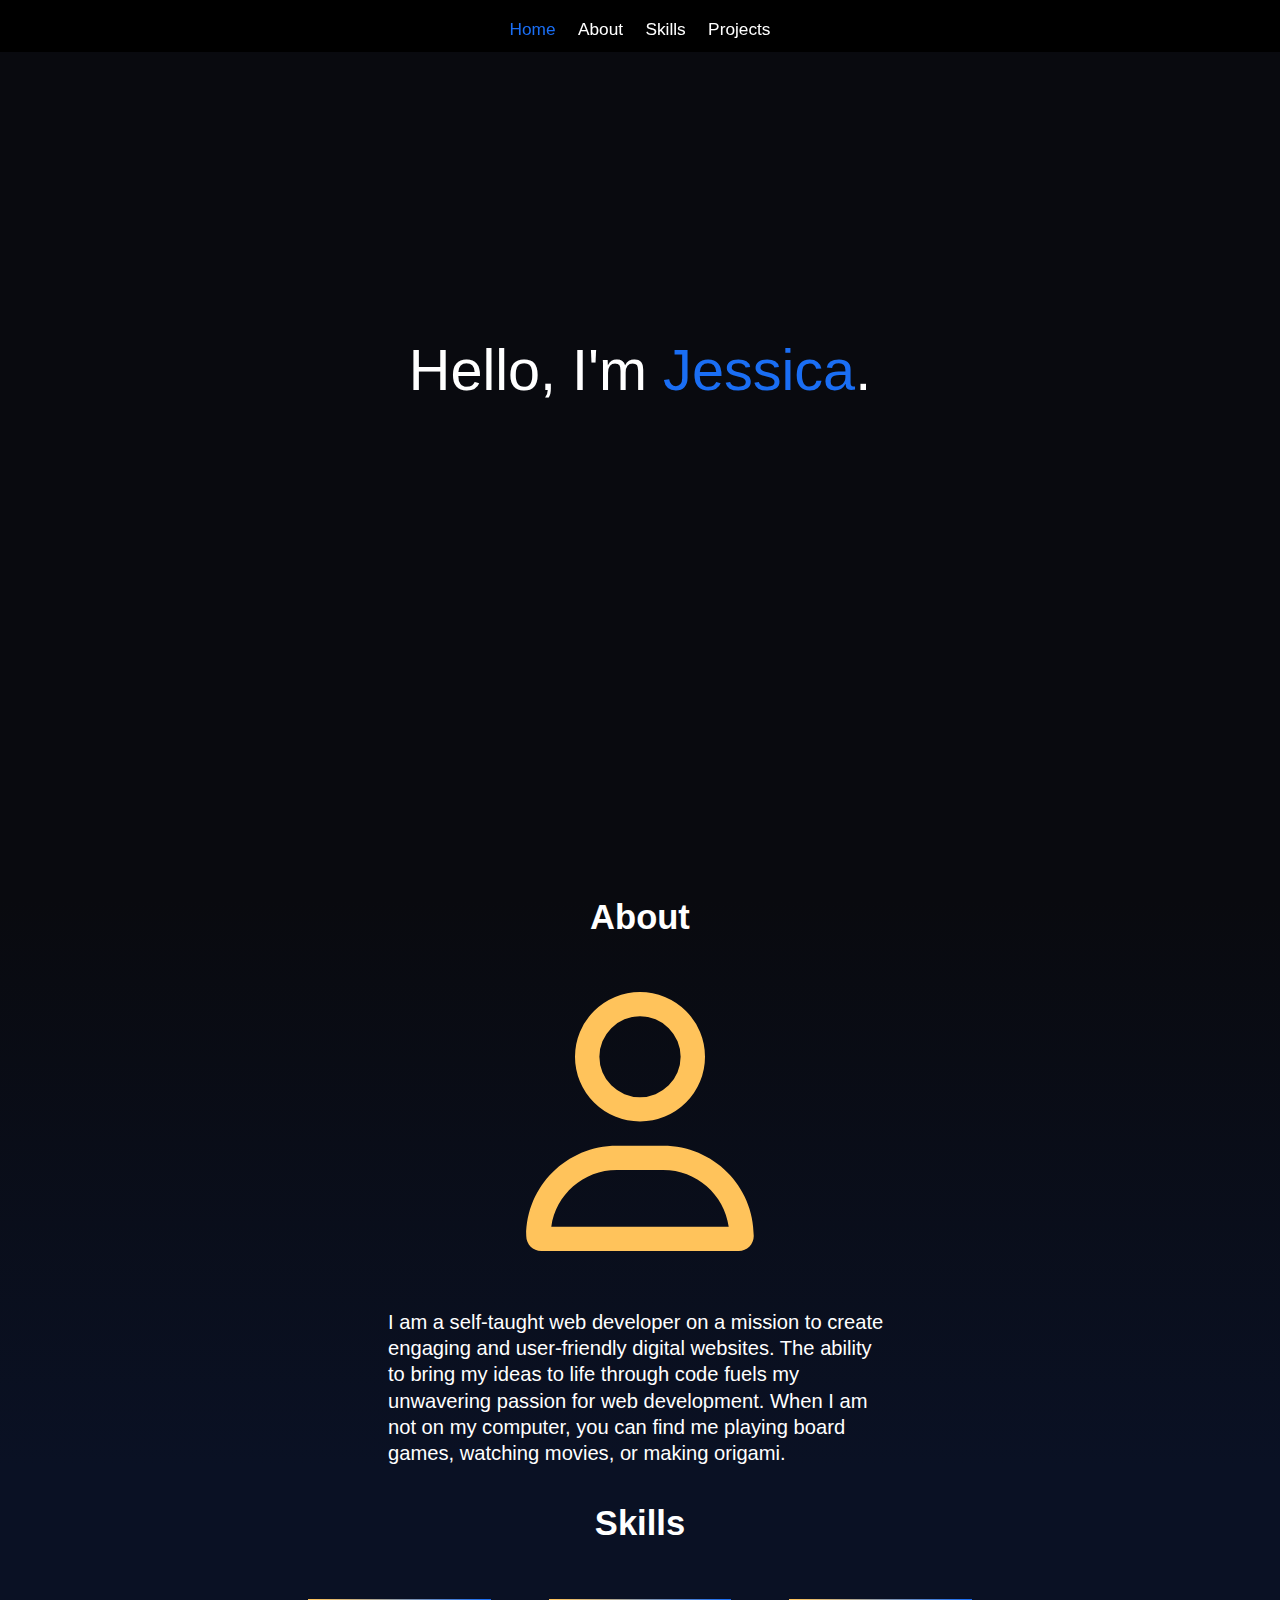
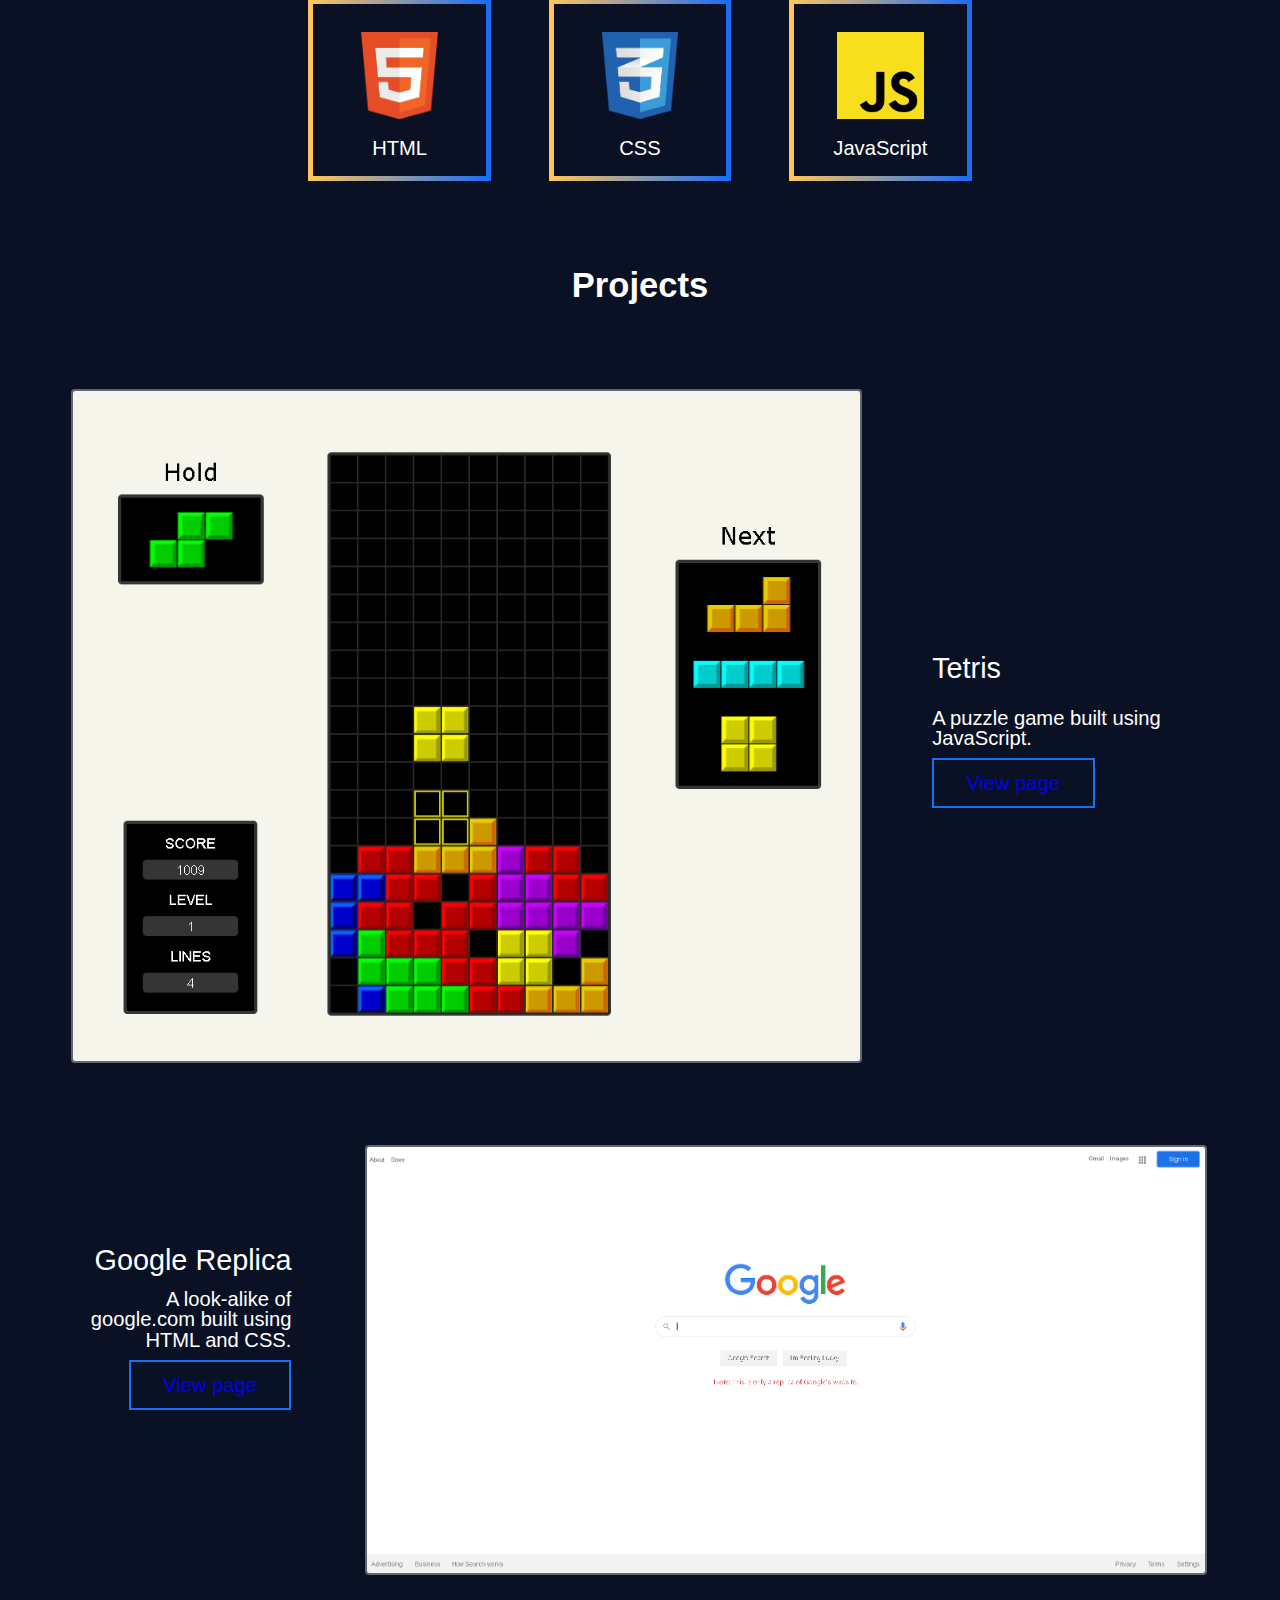
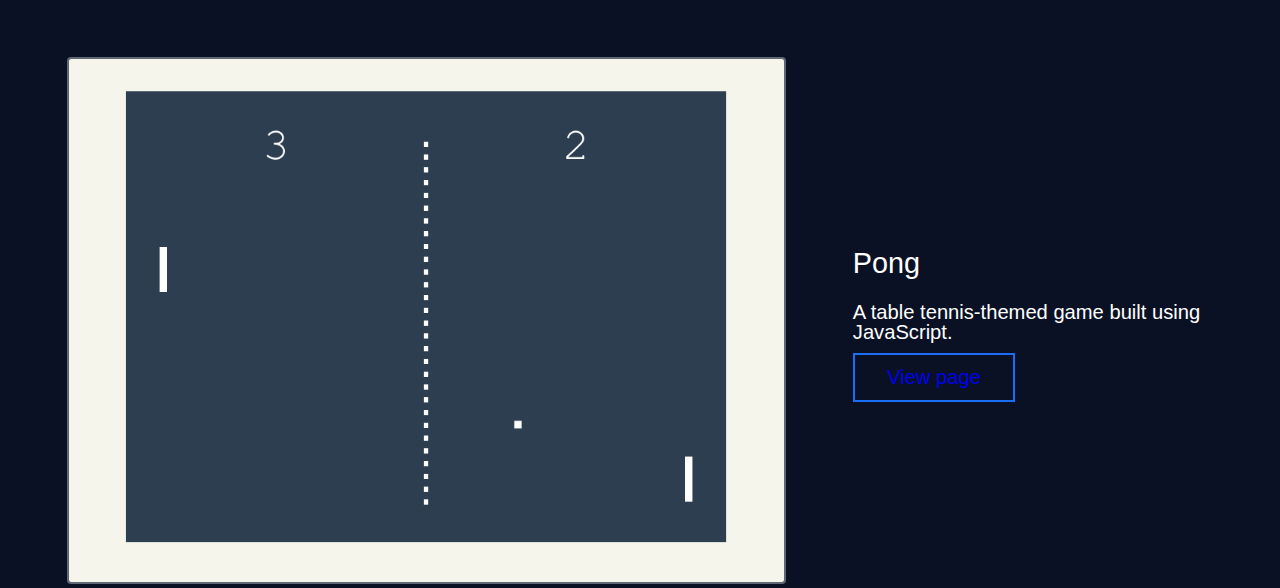
==== index.html @ 534baa2d "Revert "Dynamic Home Section"" ====
<!DOCTYPE html>
<html lang="en">
<head>
   <meta charset="utf-8">
   <meta http-equiv="X-UA-Compatible" content="IE=edge">
   <meta name="viewport" content="width=device-width, initial-scale=1">
   <title>Jessica Montoya</title>
   <link rel="stylesheet" type="text/css" href="reset.css"/>
   <link rel="stylesheet" type="text/css" href="portfolio.css"/>
   <script src="portfolio.js"></script>
</head>
<body>
   <nav>
      <ul id="navMenu">
         <li><a class="navItem" href="#home">Home</a></li>
         <li><a class="navItem" href="#about">About</a></li>
         <li><a class="navItem" href="#skills">Skills</a></li>
         <li><a class="navItem" href="#projects">Projects</a></li>
         <!--<li><a class="navItem" href="#contact">Contact</a></li>-->
      </ul>
   </nav>
   <section id="home">
      <div id="introduction">
         <p>Hello, I'm <span>Jessica</span>.</p>
         <div id="viewWork">
            <a href="#about">View my work</a>
            <!--<span></span>-->
         </div>
      </div>
      <!--<div id="stars">
         <ul>
            <li></li>
            <li></li>
            <li></li>
            <li></li>
            <li></li>
            <li></li>
            <li></li>
            <li></li>
            <li></li>
            <li></li>
            <li></li>
            <li></li>
            <li></li>
            <li></li>
            <li></li>
            <li></li>
            <li></li>
            <li></li>
            <li></li>
            <li></li>
            <li></li>
            <li></li>
            <li></li>
            <li></li>
            <li></li>
            <li></li>
            <li></li>
            <li></li>
            <li></li>
            <li></li>
            <li></li>
            <li></li>
            <li></li>
            <li></li>
            <li></li>
            <li></li>
            <li></li>
            <li></li>
            <li></li>
            <li></li>
            <li></li>
            <li></li>
            <li></li>
            <li></li>
            <li></li>
            <li></li>
            <li></li>
            <li></li>
            <li></li>
            <li></li>
         </ul>
      </div>-->
   </section>
   <section id="about">
      <p class="heading">About</p>
      <img src="Images/user-regular.svg">
      <p>I am a self-taught web developer on a mission to create engaging and user-friendly digital websites. The ability to bring my ideas to life through code fuels my unwavering passion for web development. When I am not on my computer, you can find me playing board games, watching movies, or making origami.</p>
   </section>
   <section id="skills">
      <p class="heading">Skills</p>
      <div id="skillBoxes">
         <div>
            <img src="Images/html.png" alt="html">
            <p>HTML</p>
         </div>
         <div>
            <img src="Images/css.png" alt="css">
            <p>CSS</p>
         </div>
         <div>
            <img src="Images/JS_Icon.jpg" alt="javascript">
            <p>JavaScript</p>
         </div>
      </div>
   </section>
   <section id="projects">
      <p class="heading">Projects</p>
      <div id="tetris">
         <a href="https://jm72458.github.io/Tetris/index.html"><img src="Images/Tetris.PNG" alt="Image of Tetris"></a>
         <div class="description">
            <p>Tetris</p>
            <p>A puzzle game built using JavaScript.</p>
            <a href="https://jm72458.github.io/Tetris/index.html">View page</a>
         </div>     
      </div>
      <div id="google">
         <div class="description">
            <p>Google Replica</p>
            <p>A look-alike of google.com built using HTML and CSS.</p>
            <a href="https://jm72458.github.io/Google/index.html">View page</a>
         </div>     
         <a href="https://jm72458.github.io/Google/index.html"><img src="Images/Google.PNG" alt="Image of the Google Replication Project"></a>
      </div>
      <div id="pong">
         <a href="https://jm72458.github.io/Pong/index.html"><img src="Images/Pong.PNG" alt="Image of Pong"></a>
         <div class="description">
            <p>Pong</p>
            <p>A table tennis-themed game built using JavaScript.</p>
            <a href="https://jm72458.github.io/Pong/index.html">View page</a>
         </div>     
      </div>
   </section>
   <!--<section id="contact">
      <form>
         <p class="heading">Contact</p>
         <p>Name</p>
         <input type="text" id="name" name="name" placeholder="Name">
         <p>Email</p>
         <input type="text" id="email" name="email" placeholder="example@gmail.com">
         <p>Message</p>
         <textarea id="message" name="message" placeholder="Type your message here..." rows="10" required></textarea>
         <input id="submit" type="submit" value="Submit">
      </form>
   </section>-->
</body>
</html>
---- portfolio.css ----
html {
    overflow-x: hidden;
    max-width: 100%;
}

body {
    max-width: 100%;
    position: absolute;
    top: 0;
    margin: 0;
    padding: 0;
    height: 100%;
    width: 100%;
    --main-background: #0a1124;
    --mainThemeColor: #1A6EF4;
    --secondaryThemeColor: #ffc45b;
    --navHeight: 1.8em;
    --homeHeight: 100vh;
    font-size: calc(1em + 1vw);
    background-color: var(--main-background);
}

p {
    color: #FFFFFF;
    font-family: sans-serif;
    font-size: 0.7em;
}

nav {
    position: fixed;
    display: flex;
    align-items: center;
    margin: 0;
    background-color: #000000;
    width: 100%;
    top: 0;
    height: var(--navHeight);
    z-index: 1;
}

#navMenu {
    list-style-type: none;
    position: fixed;
    height: var(--navHeight);
    top: 0;
    left: 0;
    right: 0;
    margin: 0;
    padding: 0;
    display: flex;
    flex-direction: row;
    justify-content: center;
    align-items: center;
}

.navItem {
    font-family: sans-serif;
    color: #FFFFFF;
    text-decoration: none;
    margin: 0;
    padding: 0.15rem 0.7rem;
    border-radius: 20px;
    left: 0;
    right: 0;
    font-size: 0.6em;
    text-align: center;
}

.navItem:is(:active, :hover, :focus) {
    background-color: var(--mainThemeColor);
    color: #FFFFFF;
}

.activeSection {
    color: var(--mainThemeColor);
}

#home {
    position: absolute;
    height: var(--homeHeight);
    width: 100%;
    background-color: #090a0f;
}

#introduction {
    width: 100%;
    text-align: center;
    margin-top: 38vh;
    margin-bottom: 13em;
}

#introduction p {
    font-family: sans-serif;
    color: #FFFFFF;
    font-size: 2em;
    margin: 3.5rem;
    animation: fadeIn 2s;
    -webkit-animation: fadeIn 2s;
    -moz-animation: fadeIn 2s;
    -o-animation: fadeIn 2s;
    -ms-animation: fadeIn 2s;
}

#introduction p span {
    color: var(--mainThemeColor);
}

#viewWork a:link, #viewWork a:visited {
    font-family: sans-serif;
    background-color: none;
    text-decoration: none;
    color: var(--mainThemeColor);
    border: 2px solid var(--mainThemeColor);
    padding: 0.8rem 1.8rem;
    font-size: 1em;
    opacity: 0;
    animation: fadeIn 1s forwards;
    animation-delay: 0.7s;
    -webkit-animation: fadeIn 1s forwards;
    -webkit-animation-delay: 0.7s;
    -moz-animation: fadeIn 1s forwards;
    -moz-animation-delay: 0.7s;
    -o-animation: fadeIn 1s forwards;
    -o-animation-delay: 0.7s;
    -ms-animation: fadeIn 1s forwards;
}

#viewWork a:hover {
    text-decoration: underline;
}

@keyframes fadeIn {
    0% { opacity: 0; }
    100% { opacity: 1; }
}
  
@-moz-keyframes fadeIn {
    0% { opacity: 0; }
    100% { opacity: 1; }
}
  
@-webkit-keyframes fadeIn {
    0% { opacity: 0; }
    100% { opacity: 1; }
}
 
@-o-keyframes fadeIn {
    0% { opacity: 0; }
    100% { opacity: 1; }
}
  
@-ms-keyframes fadeIn {
    0% { opacity: 0; }
    100% { opacity: 1; }
}

/*
#stars {
    width: 100%;
    height: 100%;
    position: absolute;
    z-index: -1;
    top: 0;
    background: transparent;
}

#stars ul li {
    width: 1px;
    height: 1px;
    position: absolute;
    display: block;
    list-style: none;
    width: 20px;
    height: 20px;
    background: rgba(255, 255, 255, 0.2);
    animation: animate 25s linear infinite;
    bottom: -150px;
}
*/

/*#viewWork span {
    background-color: var(--mainThemeColor);
    position: absolute;
    width: 100%;
    height: 100%;
    background-color: var(--c);
    transform: translateY(150%);
    border-radius: 50%;
    left: 0;
    transition: 0.1s;
    z-index: -1;
}*/

.heading {
    color: #FFFFFF;
    font-size: 1.2em;
    font-family: sans-serif;
    text-align: center;
    font-weight: bold;
}

#about {
    background: linear-gradient(to bottom, #090a0f 0%, #0a1124 100%);
    margin: 0em;
    margin-top: var(--homeHeight);
}

#about img {
    width: 9em;
    height: 9em;
    display: block;
    filter: invert(70%) sepia(80%) saturate(371%) hue-rotate(340deg) brightness(104%) contrast(101%);
    margin: 2em auto;
}

#about p:last-child {
    margin: 2em auto;
    line-height: 1.3em;
    width: 90%;
}

#skillBoxes {
    display: flex;
    text-align: center;
    justify-content: center;
}

#skillBoxes div {
    width: 2.5em;
    height: 2.5em;
    padding: 1em;
    border: 5px solid;
    border-image-slice: 1;
    border-image-source: linear-gradient(to right, var(--secondaryThemeColor), var(--mainThemeColor));
    margin: 3em auto;
    margin-top: 2em;
}

#skillBoxes div img {
    width: 2.5em;
    height: 2.5em;
    object-fit: contain;
    margin-bottom: 0.5em;
    margin-top: -0.5em;
}

#skillBoxes div p {
    height: 1em;
}

#projects div {
    display: flex;
    justify-content: center;
    text-align: center;
    margin: 2em 0.5em;
}

#projects div .description a {
    margin: 0 auto;
}

#projects div a img {
    width: 9em;
    object-fit: cover;
    border: 2px solid  rgba(226, 232, 240, 0.4);
    border-radius: 0.25rem;
    height: 100%;
}

.description {
    display: flex;
    flex-direction: column;
}

.description p, .description a {
    font-size: 0.7em;
    margin: 0.5em 0em;
    font-family: sans-serif;
}

.description p:first-child {
    font-size: 1em;
}

.description a:link, .description a:visited {
    border: 2px solid var(--mainThemeColor);
    padding: 0.8rem 1.8rem;
    width: 5em;
    text-align: center;
    text-decoration: none;
}

.description a:hover {
    text-decoration: underline;
}

/*#contact {
    text-align: center;
}

textarea {
 padding: 1em;
 border-radius: 5px;
 border: 1px solid #555;
 resize: none;
}

#submit {
    padding: 1rem 2rem;
    border-radius: 5px;
    border: none;
    background: var(--mainThemeColor);
    color: #fff;
    cursor: pointer;
}*/


@media screen and (min-width: 992px) {
    #projects div {
        margin: 3em 1em;
    }
    
    #projects div:nth-child(odd) .description {
        text-align: right;
        display: block;
    }
    
    #projects div:nth-child(odd) .description a {
        float: right;
    }
    
    #projects div a img {
        width: 25em;
        object-fit: cover;
    }
    
    .description p, .description a {
        margin: 0.5em 0em;
        text-align: left;
    }

    #projects div .description a {
        margin: unset;
    }

    .description:nth-child(odd) p {
        text-align: right;
    }
}


@media screen and (min-width: 480px) {
    #about p:last-child {
        width: 25em;
    }

    #skillBoxes div {
        width: 4em;
        height: 4em;
        margin: 3em 1em;
        margin-top: 2em;
    }

    #skillBoxes div img {
        width: 3em;
        height: 3em;
        margin-bottom: 0.5em;
        margin-top: 0em;
    }

    #projects div a img {
        width: 90%;
    }
}
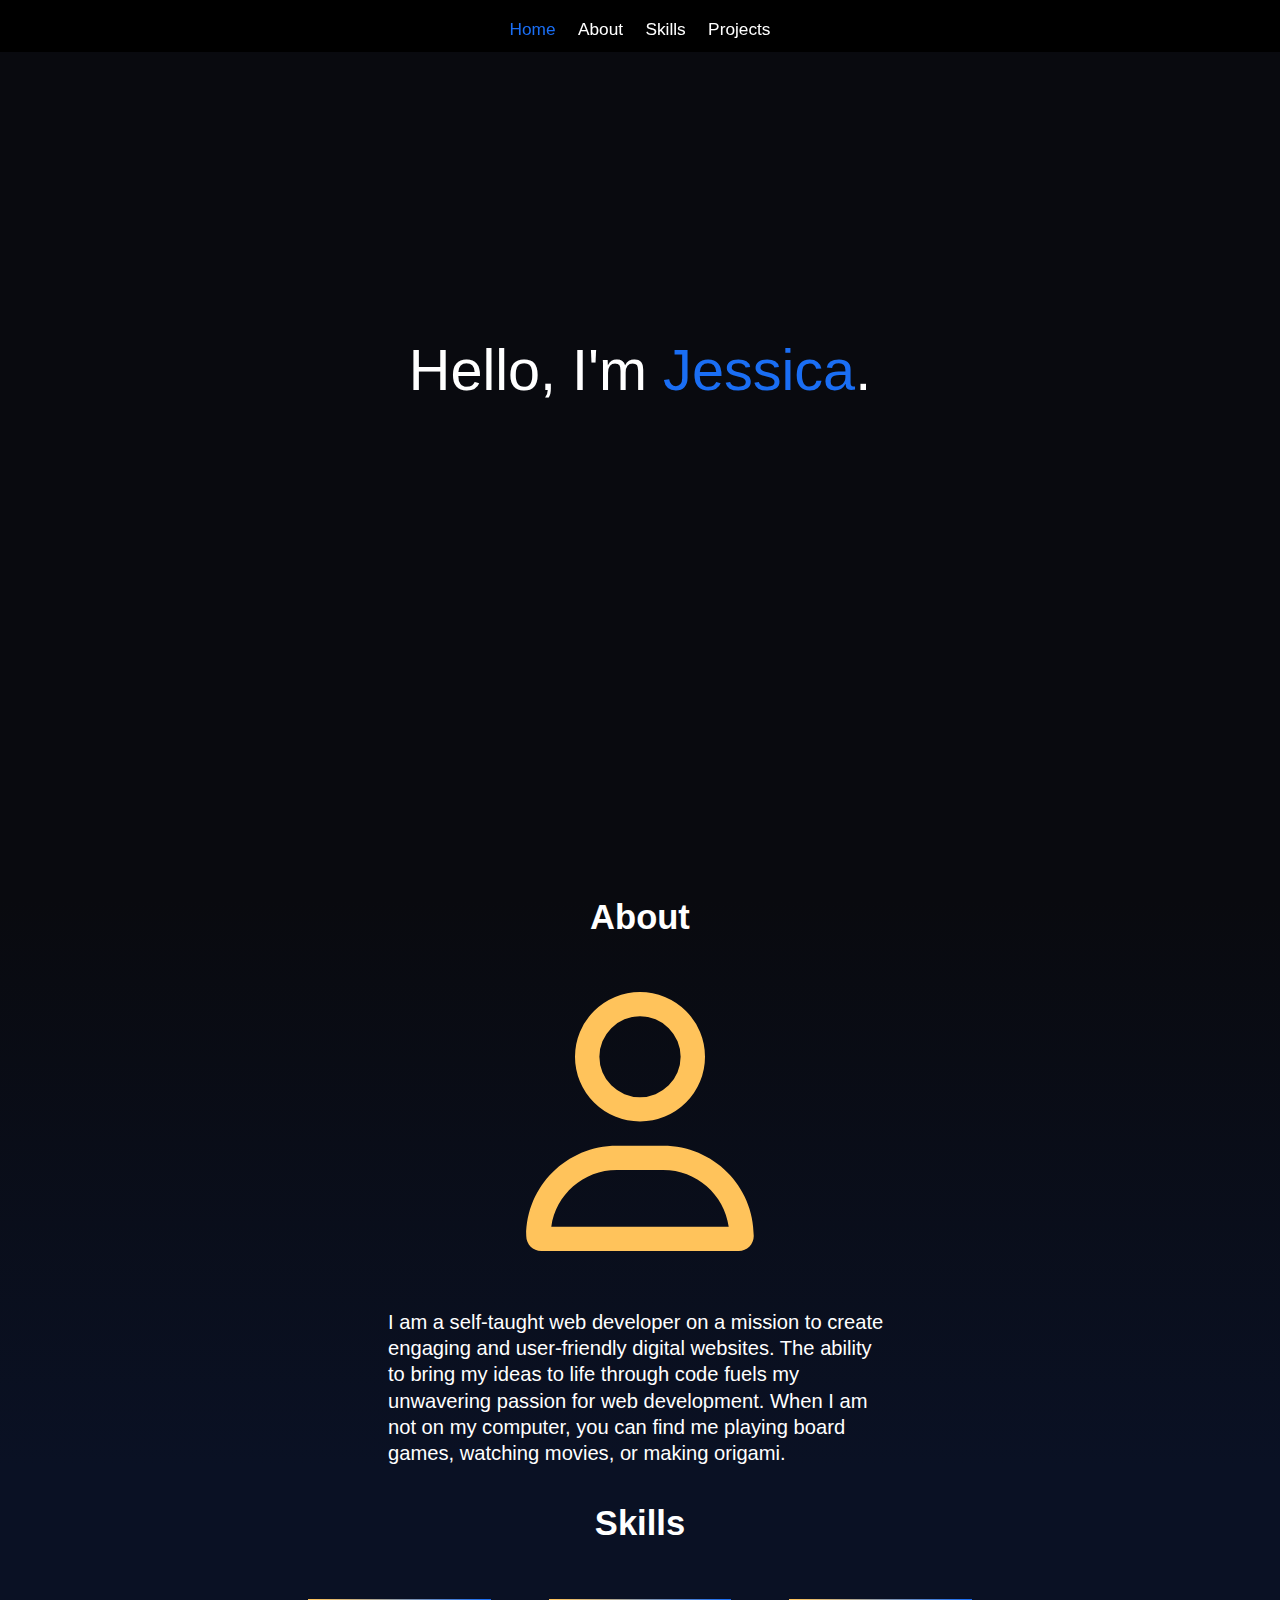
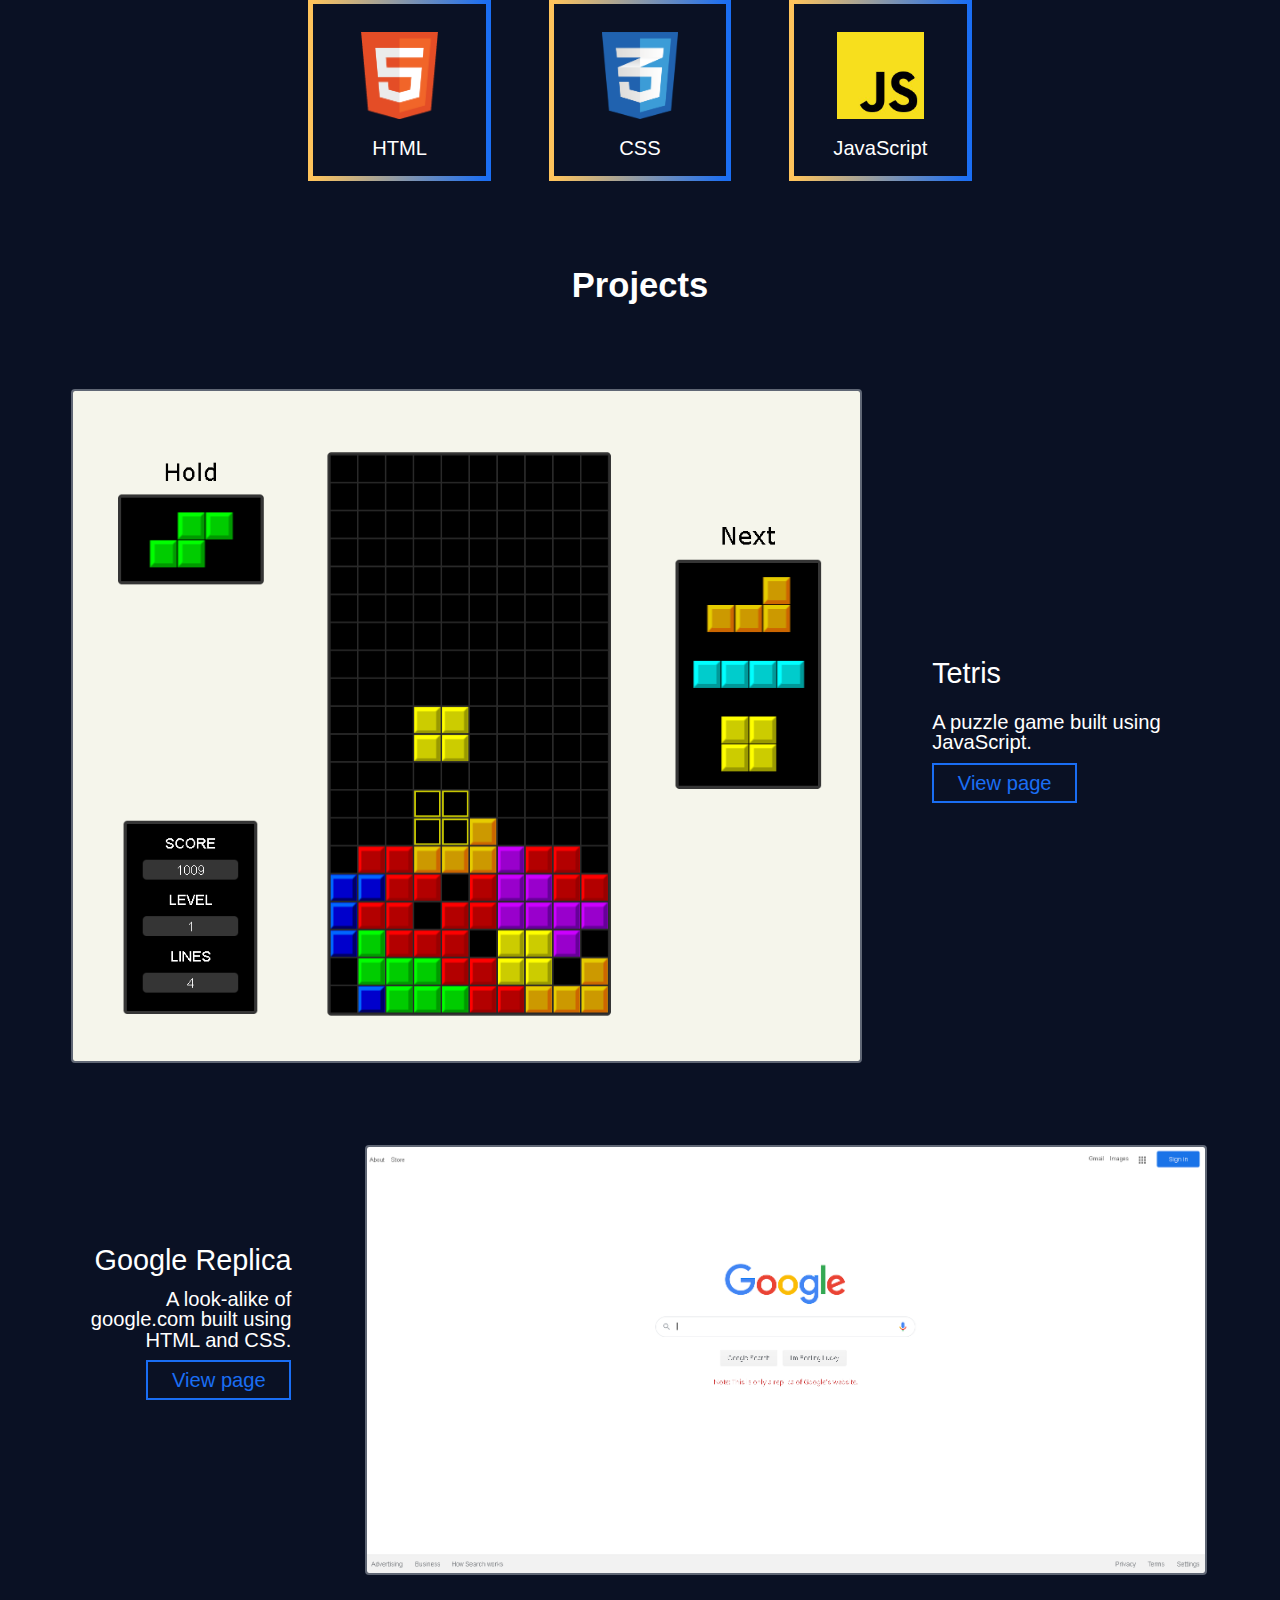
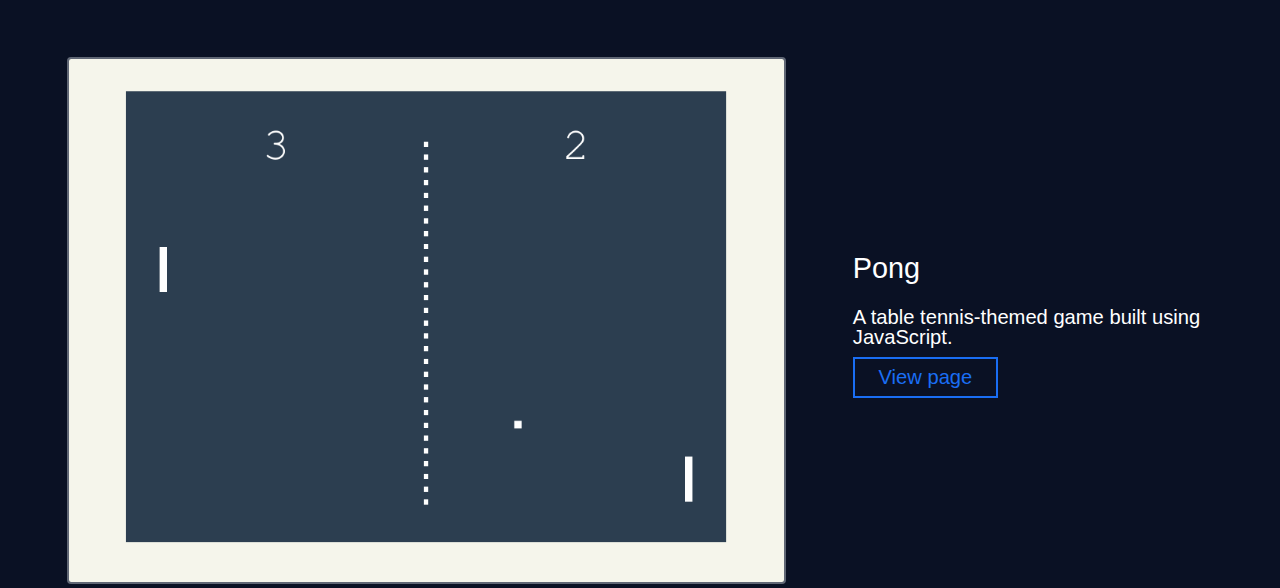
==== commit 592dc3e9: "Repush Changes" ====
--- a/index.html
+++ b/index.html
@@ -6,6 +6,7 @@
    <meta name="viewport" content="width=device-width, initial-scale=1">
    <title>Jessica Montoya</title>
    <link rel="stylesheet" type="text/css" href="reset.css"/>
+   <link rel="stylesheet" type="text/css" href="animations.css"/>
    <link rel="stylesheet" type="text/css" href="portfolio.css"/>
    <script src="portfolio.js"></script>
 </head>
@@ -16,71 +17,67 @@
          <li><a class="navItem" href="#about">About</a></li>
          <li><a class="navItem" href="#skills">Skills</a></li>
          <li><a class="navItem" href="#projects">Projects</a></li>
-         <!--<li><a class="navItem" href="#contact">Contact</a></li>-->
       </ul>
    </nav>
    <section id="home">
       <div id="introduction">
          <p>Hello, I'm <span>Jessica</span>.</p>
-         <div id="viewWork">
-            <a href="#about">View my work</a>
-            <!--<span></span>-->
-         </div>
+         <a href="#about">View my work<span></span></a>
       </div>
-      <!--<div id="stars">
-         <ul>
-            <li></li>
-            <li></li>
-            <li></li>
-            <li></li>
-            <li></li>
-            <li></li>
-            <li></li>
-            <li></li>
-            <li></li>
-            <li></li>
-            <li></li>
-            <li></li>
-            <li></li>
-            <li></li>
-            <li></li>
-            <li></li>
-            <li></li>
-            <li></li>
-            <li></li>
-            <li></li>
-            <li></li>
-            <li></li>
-            <li></li>
-            <li></li>
-            <li></li>
-            <li></li>
-            <li></li>
-            <li></li>
-            <li></li>
-            <li></li>
-            <li></li>
-            <li></li>
-            <li></li>
-            <li></li>
-            <li></li>
-            <li></li>
-            <li></li>
-            <li></li>
-            <li></li>
-            <li></li>
-            <li></li>
-            <li></li>
-            <li></li>
-            <li></li>
-            <li></li>
-            <li></li>
-            <li></li>
-            <li></li>
-            <li></li>
-            <li></li>
+      <div id="homeBackground">
+         <ul id="stars">
+            <li style="left: 69%; width: 0.06em; height: 0.06em; animation-delay: -6s; animation-duration: 26s;"></li>
+            <li style="left: 86%; width: 0.06em; height: 0.06em; animation-delay: 27s; animation-duration: 25s;"></li>
+            <li style="left: 99%; width: 0.07em; height: 0.07em; animation-delay: -23s; animation-duration: 28s;"></li>
+            <li style="left: 4%; width: 0.05em; height: 0.05em; animation-delay: -20s; animation-duration: 27s;"></li>
+            <li style="left: 89%; width: 0.04em; height: 0.04em; animation-delay: -20s; animation-duration: 26s;"></li>
+            <li style="left: 0%; width: 0.03em; height: 0.03em; animation-delay: -3s; animation-duration: 26s;"></li>
+            <li style="left: 9%; width: 0.06em; height: 0.06em; animation-delay: -3s; animation-duration: 25s;"></li>
+            <li style="left: 90%; width: 0.04em; height: 0.04em; animation-delay: 2s; animation-duration: 26s;"></li>
+            <li style="left: 40%; width: 0.04em; height: 0.04em; animation-delay: -15s; animation-duration: 28s;"></li>
+            <li style="left: 92%; width: 0.07em; height: 0.07em; animation-delay: 19s; animation-duration: 25s;"></li>
+            <li style="left: 44%; width: 0.06em; height: 0.06em; animation-delay: -4s; animation-duration: 28s;"></li>
+            <li style="left: 75%; width: 0.06em; height: 0.06em; animation-delay: -28s; animation-duration: 25s;"></li>
+            <li style="left: 59%; width: 0.05em; height: 0.05em; animation-delay: -9s; animation-duration: 27s;"></li>
+            <li style="left: 59%; width: 0.07em; height: 0.07em; animation-delay: -28s; animation-duration: 25s;"></li>
+            <li style="left: 22%; width: 0.04em; height: 0.04em; animation-delay: -22s; animation-duration: 25s;"></li>
+            <li style="left: 51%; width: 0.06em; height: 0.06em; animation-delay: -28s; animation-duration: 27s;"></li>
+            <li style="left: 16%; width: 0.07em; height: 0.07em; animation-delay: 21s; animation-duration: 28s;"></li>
+            <li style="left: 27%; width: 0.05em; height: 0.05em; animation-delay: 27s; animation-duration: 27s;"></li>
+            <li style="left: 74%; width: 0.06em; height: 0.06em; animation-delay: 4s; animation-duration: 26s;"></li>
+            <li style="left: 16%; width: 0.05em; height: 0.05em; animation-delay: 20s; animation-duration: 25s;"></li>
+            <li style="left: 5%; width: 0.04em; height: 0.04em; animation-delay: -13s; animation-duration: 26s;"></li>
+            <li style="left: 84%; width: 0.07em; height: 0.07em; animation-delay: -5s; animation-duration: 25s;"></li>
+            <li style="left: 9%; width: 0.05em; height: 0.05em; animation-delay: 9s; animation-duration: 26s;"></li>
+            <li style="left: 37%; width: 0.03em; height: 0.03em; animation-delay: 2s; animation-duration: 28s;"></li>
+            <li style="left: 81%; width: 0.07em; height: 0.07em; animation-delay: 7s; animation-duration: 25s;"></li>
+            <li style="left: 53%; width: 0.03em; height: 0.03em; animation-delay: -12s; animation-duration: 26s;"></li>
+            <li style="left: 32%; width: 0.06em; height: 0.06em; animation-delay: 4s; animation-duration: 25s;"></li>
+            <li style="left: 43%; width: 0.03em; height: 0.03em; animation-delay: -23s; animation-duration: 26s;"></li>
+            <li style="left: 93%; width: 0.05em; height: 0.05em; animation-delay: 2s; animation-duration: 27s;"></li>
+            <li style="left: 71%; width: 0.06em; height: 0.06em; animation-delay: -28s; animation-duration: 27s;"></li>
+            <li style="left: 73%; width: 0.05em; height: 0.05em; animation-delay: -12s; animation-duration: 27s;"></li>
+            <li style="left: 73%; width: 0.05em; height: 0.05em; animation-delay: -16s; animation-duration: 26s;"></li>
+            <li style="left: 21%; width: 0.04em; height: 0.04em; animation-delay: 21s; animation-duration: 28s;"></li>
+            <li style="left: 27%; width: 0.04em; height: 0.04em; animation-delay: 23s; animation-duration: 28s;"></li>
+            <li style="left: 42%; width: 0.03em; height: 0.03em; animation-delay: 5s; animation-duration: 27s;"></li>
+            <li style="left: 84%; width: 0.05em; height: 0.05em; animation-delay: -1s; animation-duration: 27s;"></li>
+            <li style="left: 9%; width: 0.05em; height: 0.05em; animation-delay: -10s; animation-duration: 25s;"></li>
+            <li style="left: 23%; width: 0.07em; height: 0.07em; animation-delay: -18s; animation-duration: 26s;"></li>
+            <li style="left: 73%; width: 0.04em; height: 0.04em; animation-delay: -15s; animation-duration: 27s;"></li>
+            <li style="left: 100%; width: 0.03em; height: 0.03em; animation-delay: 12s; animation-duration: 28s;"></li>
+            <li style="left: 17%; width: 0.03em; height: 0.03em; animation-delay: -2s; animation-duration: 25s;"></li>
+            <li style="left: 88%; width: 0.05em; height: 0.05em; animation-delay: -17s; animation-duration: 25s;"></li>
+            <li style="left: 48%; width: 0.05em; height: 0.05em; animation-delay: -8s; animation-duration: 26s;"></li>
+            <li style="left: 89%; width: 0.05em; height: 0.05em; animation-delay: 25s; animation-duration: 26s;"></li>
+            <li style="left: 31%; width: 0.07em; height: 0.07em; animation-delay: 12s; animation-duration: 28s;"></li>
+            <li style="left: 94%; width: 0.05em; height: 0.05em; animation-delay: 0s; animation-duration: 26s;"></li>
+            <li style="left: 66%; width: 0.05em; height: 0.05em; animation-delay: -18s; animation-duration: 27s;"></li>
+            <li style="left: 85%; width: 0.06em; height: 0.06em; animation-delay: -24s; animation-duration: 27s;"></li>
+            <li style="left: 71%; width: 0.06em; height: 0.06em; animation-delay: -4s; animation-duration: 27s;"></li>
+            <li style="left: 54%; width: 0.05em; height: 0.05em; animation-delay: 9s; animation-duration: 27s;"></li>
          </ul>
-      </div>-->
+      </div>
    </section>
    <section id="about">
       <p class="heading">About</p>
@@ -131,17 +128,5 @@
          </div>     
       </div>
    </section>
-   <!--<section id="contact">
-      <form>
-         <p class="heading">Contact</p>
-         <p>Name</p>
-         <input type="text" id="name" name="name" placeholder="Name">
-         <p>Email</p>
-         <input type="text" id="email" name="email" placeholder="example@gmail.com">
-         <p>Message</p>
-         <textarea id="message" name="message" placeholder="Type your message here..." rows="10" required></textarea>
-         <input id="submit" type="submit" value="Submit">
-      </form>
-   </section>-->
 </body>
 </html>--- a/animations.css
+++ b/animations.css
@@ -0,0 +1,107 @@
+/*For text and link that appear in the home section*/
+@keyframes fadeIn {
+    0% {opacity: 0;}
+    100% {opacity: 1;}
+}
+  
+@-moz-keyframes fadeIn {
+    0% {opacity: 0;}
+    100% {opacity: 1;}
+}
+  
+@-webkit-keyframes fadeIn {
+    0% {opacity: 0;}
+    100% {opacity: 1;}
+}
+ 
+@-o-keyframes fadeIn {
+    0% {opacity: 0;}
+    100% {opacity: 1;}
+}
+  
+@-ms-keyframes fadeIn {
+    0% {opacity: 0;}
+    100% {opacity: 1;}
+}
+
+
+/*For the stars in the background of the home section*/
+@keyframes starMovement {
+    0%{
+        transform: translateY(calc(-1 * var(--homeHeight)));
+        opacity: 1;
+    }
+
+    85%{
+        opacity: 1;
+    }
+
+    100%{
+        transform: translateY(0);
+        opacity: 0;
+    }
+}
+
+@-moz-keyframes starMovement {
+    0%{
+        transform: translateY(calc(-1 * var(--homeHeight)));
+        opacity: 1;
+    }
+
+    85%{
+        opacity: 1;
+    }
+
+    100%{
+        transform: translateY(0);
+        opacity: 0;
+    }
+}
+  
+@-webkit-keyframes starMovement {
+    0%{
+        transform: translateY(calc(-1 * var(--homeHeight)));
+        opacity: 1;
+    }
+
+    85%{
+        opacity: 1;
+    }
+
+    100%{
+        transform: translateY(0);
+        opacity: 0;
+    }
+}
+ 
+@-o-keyframes starMovement {
+    0%{
+        transform: translateY(calc(-1 * var(--homeHeight)));
+        opacity: 1;
+    }
+
+    85%{
+        opacity: 1;
+    }
+
+    100%{
+        transform: translateY(0);
+        opacity: 0;
+    }
+}
+  
+@-ms-keyframes starMovement {
+    0%{
+        transform: translateY(calc(-1 * var(--homeHeight)));
+        opacity: 1;
+    }
+
+    85%{
+        opacity: 1;
+    }
+
+    100%{
+        transform: translateY(0);
+        opacity: 0;
+    }
+}--- a/portfolio.css
+++ b/portfolio.css
@@ -1,21 +1,23 @@
 html {
     overflow-x: hidden;
-    max-width: 100%;
+    min-width: 100%;
+
+    --main-background: #0a1124;
+    --mainThemeColor: #1A6EF4;
+    --secondaryThemeColor: #ffc45b;
+    --navHeight: 1.8em;
+    --homeHeight: 100vh;
+    --linkHeight: 1.8em;
 }
 
 body {
-    max-width: 100%;
+    min-width: 100%;
     position: absolute;
     top: 0;
     margin: 0;
     padding: 0;
     height: 100%;
     width: 100%;
-    --main-background: #0a1124;
-    --mainThemeColor: #1A6EF4;
-    --secondaryThemeColor: #ffc45b;
-    --navHeight: 1.8em;
-    --homeHeight: 100vh;
     font-size: calc(1em + 1vw);
     background-color: var(--main-background);
 }
@@ -35,7 +37,7 @@
     width: 100%;
     top: 0;
     height: var(--navHeight);
-    z-index: 1;
+    z-index: 2;
 }
 
 #navMenu {
@@ -66,8 +68,17 @@
     text-align: center;
 }
 
-.navItem:is(:active, :hover, :focus) {
+.navItem:is(:hover, :active) {
     background-color: var(--mainThemeColor);
+    color: #FFFFFF;
+}
+
+.navItem:focus {
+    background-color: transparent;
+    color: var(--mainThemeColor);
+}
+
+.navItem:visited {
     color: #FFFFFF;
 }
 
@@ -78,8 +89,8 @@
 #home {
     position: absolute;
     height: var(--homeHeight);
-    width: 100%;
-    background-color: #090a0f;
+    min-width: 100%;
+    background: #090a0f;
 }
 
 #introduction {
@@ -87,109 +98,79 @@
     text-align: center;
     margin-top: 38vh;
     margin-bottom: 13em;
+    z-index: 1;
+    position: relative;
 }
 
 #introduction p {
+    --introAnimationTime: 2s;
     font-family: sans-serif;
     color: #FFFFFF;
     font-size: 2em;
-    margin: 3.5rem;
-    animation: fadeIn 2s;
-    -webkit-animation: fadeIn 2s;
-    -moz-animation: fadeIn 2s;
-    -o-animation: fadeIn 2s;
-    -ms-animation: fadeIn 2s;
+    margin: 2.5rem;
+    animation: fadeIn var(--introAnimationTime);
+    -webkit-animation: fadeIn var(--introAnimationTime);
+    -moz-animation: fadeIn var(--introAnimationTime);
+    -o-animation: fadeIn var(--introAnimationTime);
+    -ms-animation: fadeIn var(--introAnimationTime);
 }
 
 #introduction p span {
     color: var(--mainThemeColor);
 }
 
-#viewWork a:link, #viewWork a:visited {
-    font-family: sans-serif;
-    background-color: none;
+#introduction a:link, #introduction a:visited {
+    --linkAnimationTime: 1s;
+    --linkDelayTime: 0.7s;
+    --linkHoverTime: 0.5s;
+    width: 8em;
+    height: var(--linkHeight);
+    margin: 0 auto;
+    display: block;
+    line-height: var(--linkHeight);
+    font-family: sans-serif;
     text-decoration: none;
     color: var(--mainThemeColor);
     border: 2px solid var(--mainThemeColor);
-    padding: 0.8rem 1.8rem;
+    overflow: hidden;
     font-size: 1em;
-    opacity: 0;
-    animation: fadeIn 1s forwards;
-    animation-delay: 0.7s;
-    -webkit-animation: fadeIn 1s forwards;
-    -webkit-animation-delay: 0.7s;
-    -moz-animation: fadeIn 1s forwards;
-    -moz-animation-delay: 0.7s;
-    -o-animation: fadeIn 1s forwards;
-    -o-animation-delay: 0.7s;
-    -ms-animation: fadeIn 1s forwards;
-}
-
-#viewWork a:hover {
+    opacity: 1;
+}
+
+#introduction a:hover {
     text-decoration: underline;
-}
-
-@keyframes fadeIn {
-    0% { opacity: 0; }
-    100% { opacity: 1; }
-}
-  
-@-moz-keyframes fadeIn {
-    0% { opacity: 0; }
-    100% { opacity: 1; }
-}
-  
-@-webkit-keyframes fadeIn {
-    0% { opacity: 0; }
-    100% { opacity: 1; }
-}
- 
-@-o-keyframes fadeIn {
-    0% { opacity: 0; }
-    100% { opacity: 1; }
-}
-  
-@-ms-keyframes fadeIn {
-    0% { opacity: 0; }
-    100% { opacity: 1; }
-}
-
-/*
-#stars {
+    color: #000000;
+    background-color: var(--mainThemeColor);
+}
+
+#introduction a span {
+    display: none;
+}
+
+#homeBackground {
     width: 100%;
     height: 100%;
     position: absolute;
-    z-index: -1;
     top: 0;
     background: transparent;
 }
 
-#stars ul li {
-    width: 1px;
-    height: 1px;
+#stars li {
+    width: 0.1em;
+    height: 0.1em;
     position: absolute;
     display: block;
     list-style: none;
-    width: 20px;
-    height: 20px;
-    background: rgba(255, 255, 255, 0.2);
-    animation: animate 25s linear infinite;
-    bottom: -150px;
-}
-*/
-
-/*#viewWork span {
-    background-color: var(--mainThemeColor);
-    position: absolute;
-    width: 100%;
-    height: 100%;
-    background-color: var(--c);
-    transform: translateY(150%);
+    background: #FFFFFF;
+    bottom: 0;
     border-radius: 50%;
-    left: 0;
-    transition: 0.1s;
-    z-index: -1;
-}*/
+    opacity: 0;
+    animation: starMovement linear infinite;
+    -webkit-animation: starMovement linear infinite;
+    -moz-animation: starMovement linear infinite;
+    -o-animation: starMovement linear infinite;
+    -ms-animation: starMovement linear infinite;
+}
 
 .heading {
     color: #FFFFFF;
@@ -200,7 +181,11 @@
 }
 
 #about {
+    min-width: 100%;
+    background: transparent;
+    background: -webkit-linear-gradient(#090a0f 0%, #0a1124 100%);
     background: linear-gradient(to bottom, #090a0f 0%, #0a1124 100%);
+    background: -moz-linear-gradient(to bottom, #090a0f 0%, #0a1124 100%);
     margin: 0em;
     margin-top: var(--homeHeight);
 }
@@ -226,8 +211,8 @@
 }
 
 #skillBoxes div {
-    width: 2.5em;
-    height: 2.5em;
+    width: 2.8em;
+    height: 2.8em;
     padding: 1em;
     border: 5px solid;
     border-image-slice: 1;
@@ -284,38 +269,71 @@
 
 .description a:link, .description a:visited {
     border: 2px solid var(--mainThemeColor);
-    padding: 0.8rem 1.8rem;
-    width: 5em;
+    height: var(--linkHeight);
+    line-height: var(--linkHeight);
+    width: 7em;
     text-align: center;
     text-decoration: none;
+    color: var(--mainThemeColor);
+    display: block;
 }
 
 .description a:hover {
     text-decoration: underline;
-}
-
-/*#contact {
-    text-align: center;
-}
-
-textarea {
- padding: 1em;
- border-radius: 5px;
- border: 1px solid #555;
- resize: none;
-}
-
-#submit {
-    padding: 1rem 2rem;
-    border-radius: 5px;
-    border: none;
-    background: var(--mainThemeColor);
-    color: #fff;
-    cursor: pointer;
-}*/
-
+    color: #000000;
+    background-color: var(--mainThemeColor);
+}
 
 @media screen and (min-width: 992px) {
+    .navItem:is(:active, :focus) {
+        background-color: var(--mainThemeColor);
+        color: #FFFFFF;
+    }
+
+    #introduction a:link, #introduction a:visited {
+        opacity: 0;
+    
+        /*This is to change the text color on hover*/
+        transition: color var(--linkHoverTime);
+        -webkit-transition: color var(--linkHoverTime);
+    
+        /*This is the animation for letting the link slowly appear when the page loads*/
+        animation: fadeIn var(--linkAnimationTime) forwards;
+        animation-delay: var(--linkDelayTime);
+    
+        -webkit-animation: fadeIn var(--linkAnimationTime) forwards;
+        -webkit-animation-delay: var(--linkDelayTime);
+    
+        -moz-animation: fadeIn var(--linkAnimationTime) forwards;
+        -moz-animation-delay: var(--linkDelayTime);
+    
+        -o-animation: fadeIn var(--linkAnimationTime) forwards;
+        -o-animation-delay: var(--linkDelayTime);
+    
+        -ms-animation: fadeIn var(--linkAnimationTime) forwards;
+        -ms-animation-delay: var(--linkDelayTime);
+    }
+
+    #introduction a:hover {
+        text-decoration: underline;
+        color: #000000;
+        background-color: transparent;
+    }
+
+    #introduction a span {
+        height: 110%;
+        width: 110%;
+        display: block;
+        transition: margin-top var(--linkHoverTime);
+        -webkit-transition: margin-top var(--linkHoverTime);
+        background-color: var(--mainThemeColor);
+        margin: 0;
+    }
+    
+    #introduction a:hover span {
+        margin-top: calc(-1 * var(--linkHeight));
+    }
+
     #projects div {
         margin: 3em 1em;
     }
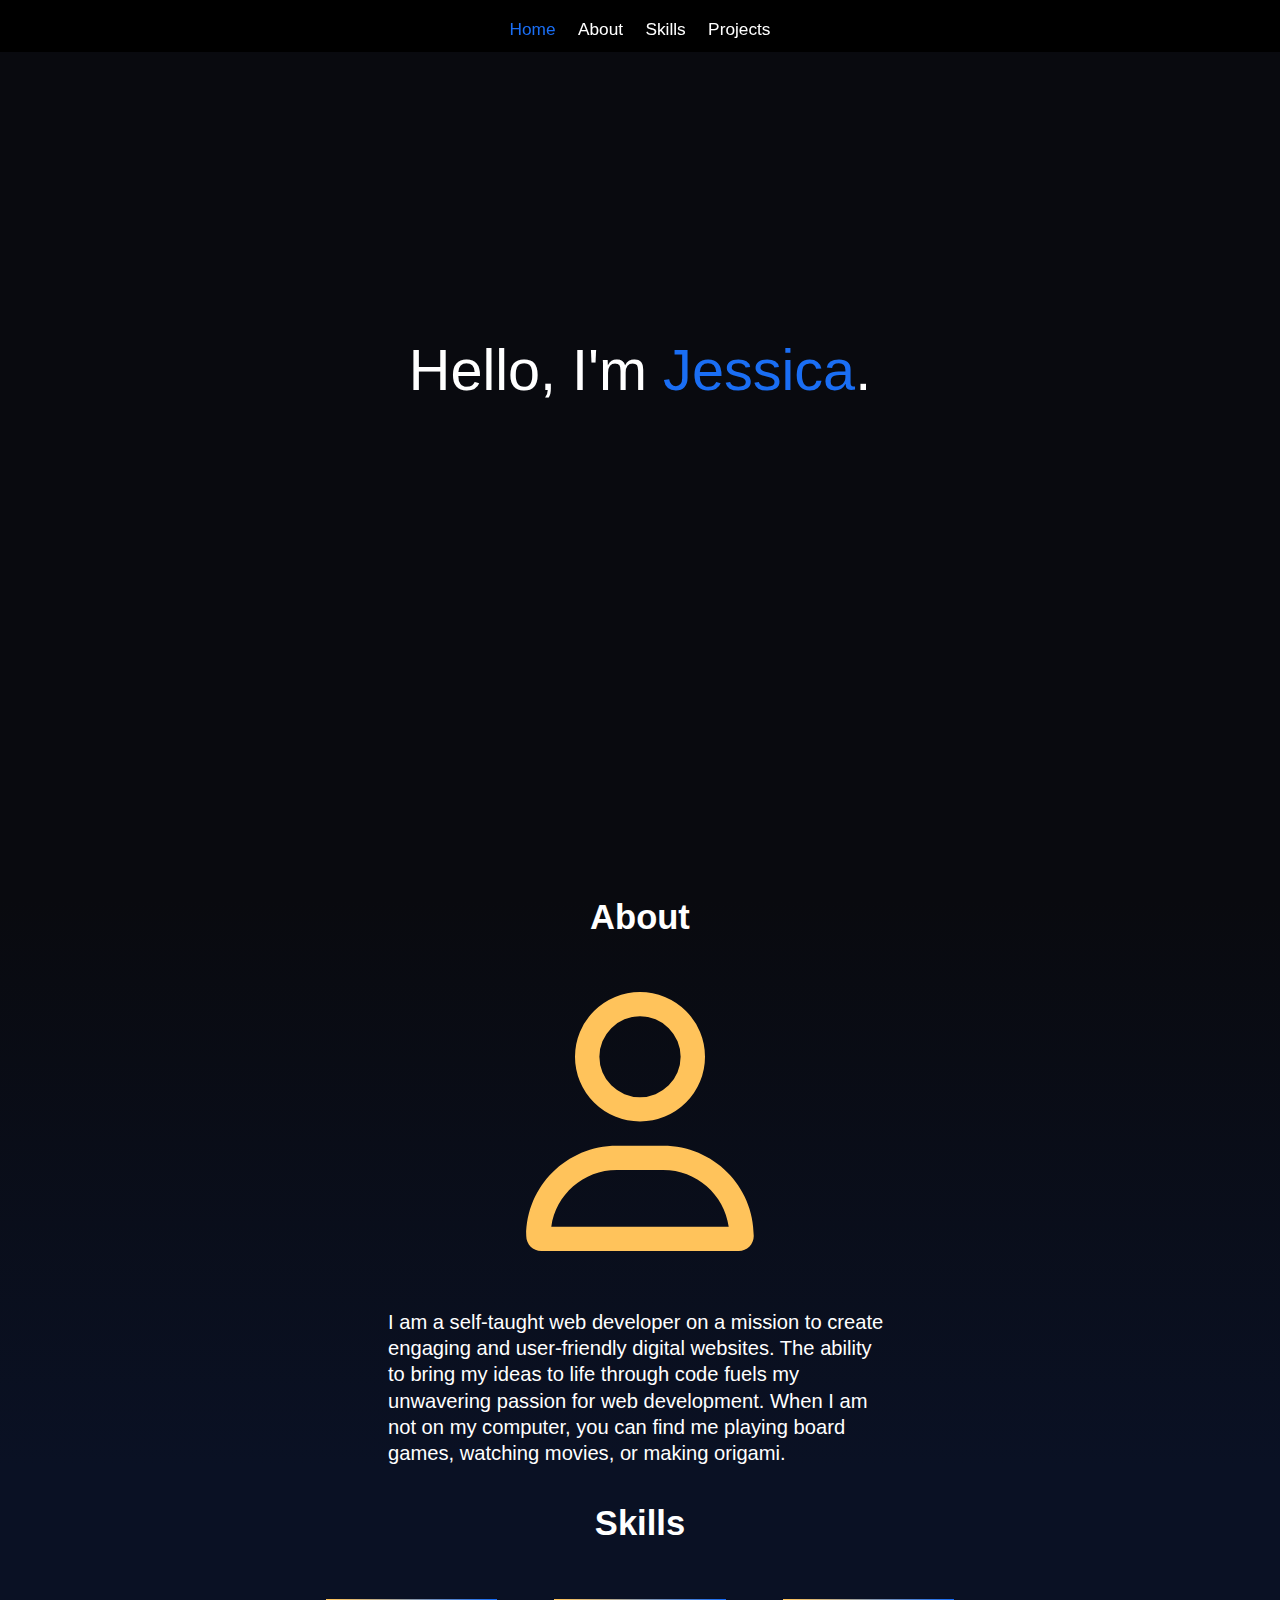
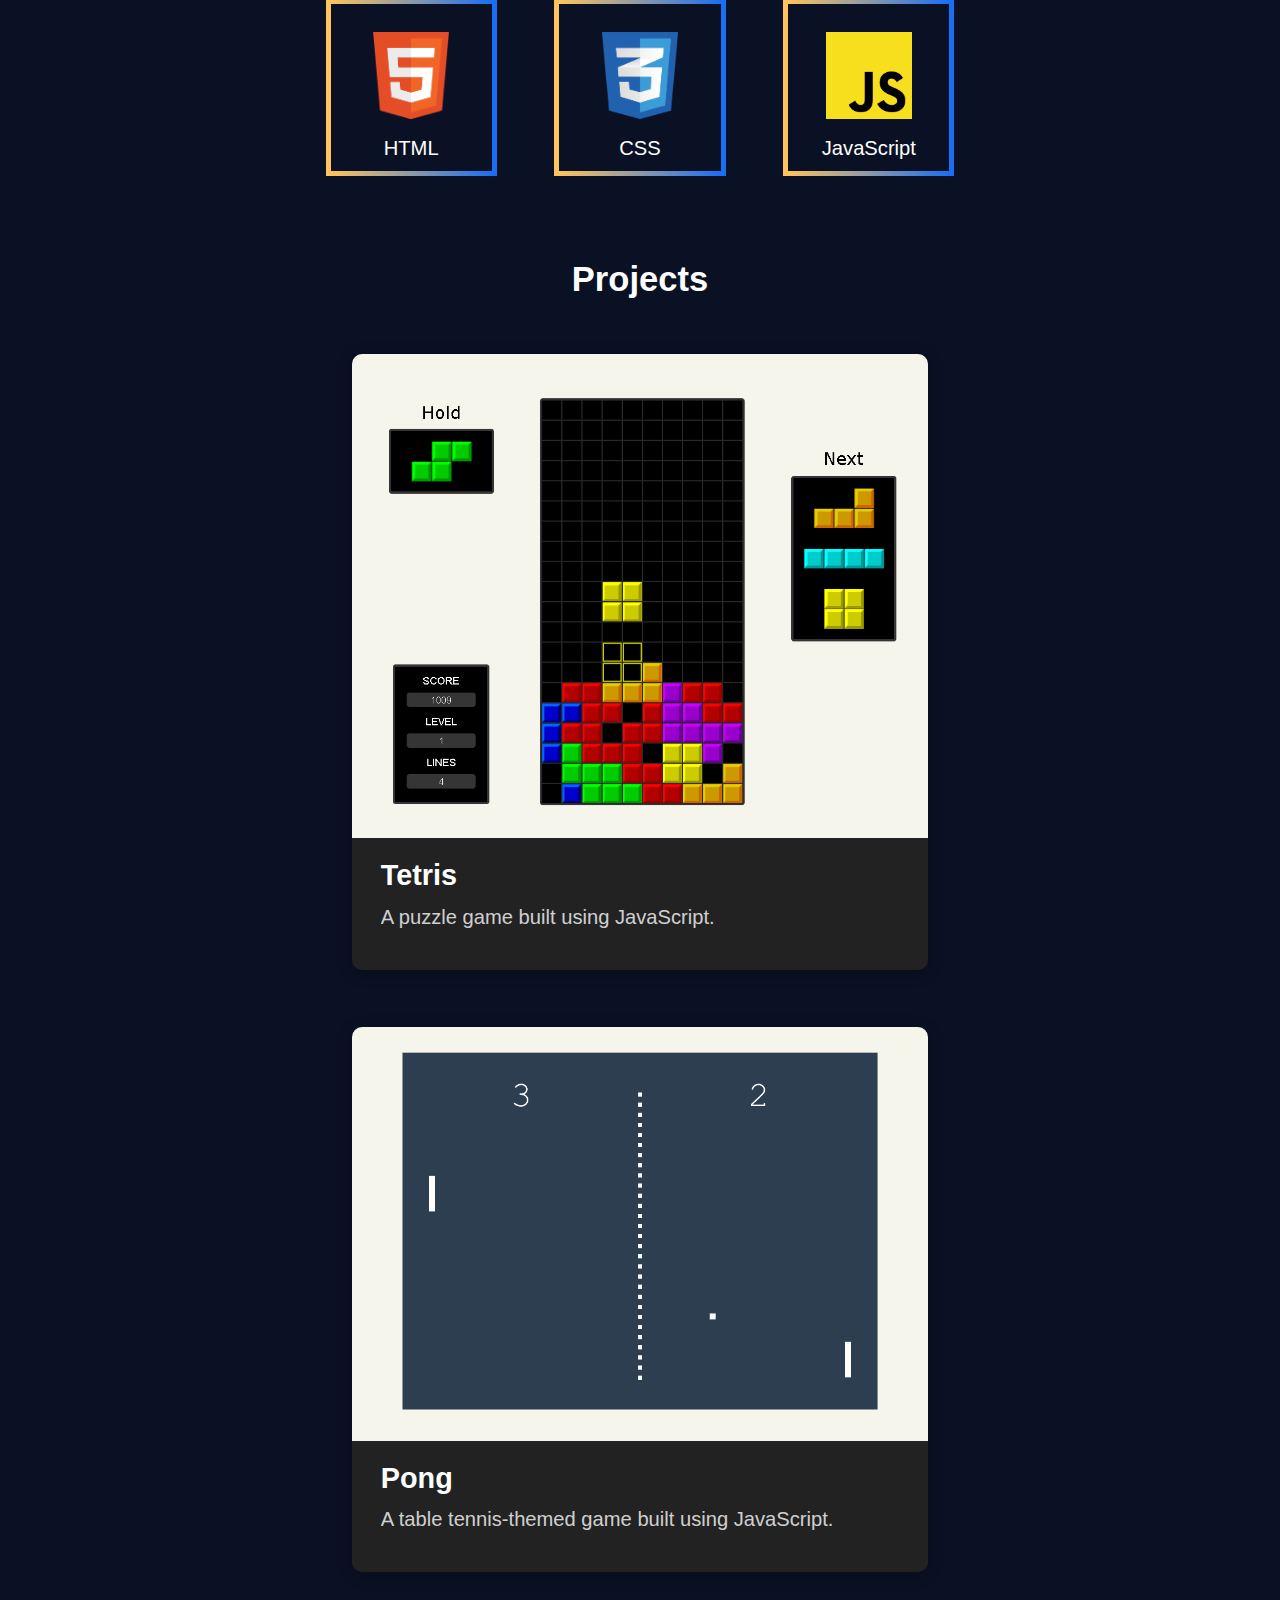
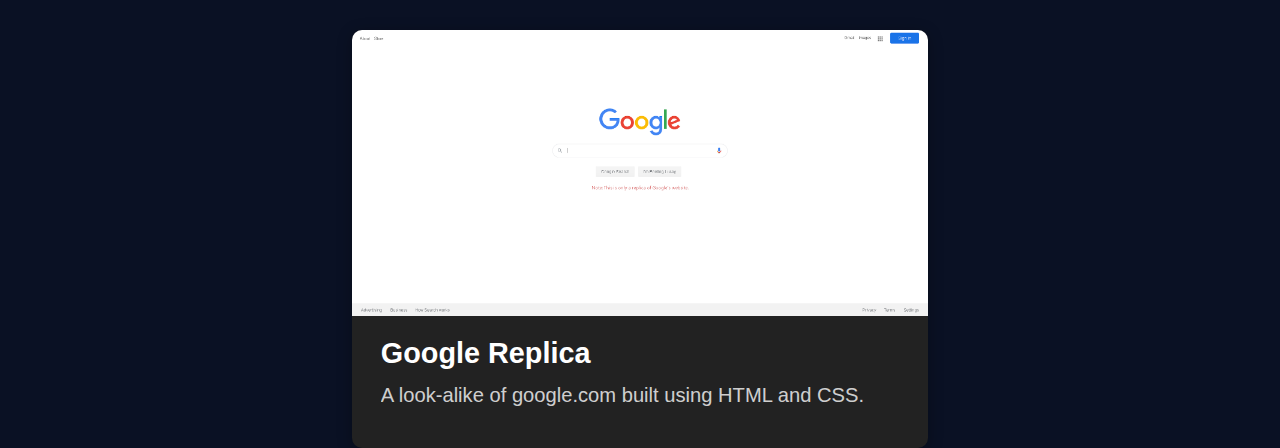
==== commit 75565a41: "Redesigned the Projects Section" ====
--- a/index.html
+++ b/index.html
@@ -3,7 +3,7 @@
 <head>
    <meta charset="utf-8">
    <meta http-equiv="X-UA-Compatible" content="IE=edge">
-   <meta name="viewport" content="width=device-width, initial-scale=1">
+   <meta name="viewport" content="width=device-width, initial-scale=1, viewport-fit=cover">
    <title>Jessica Montoya</title>
    <link rel="stylesheet" type="text/css" href="reset.css"/>
    <link rel="stylesheet" type="text/css" href="animations.css"/>
@@ -22,7 +22,7 @@
    <section id="home">
       <div id="introduction">
          <p>Hello, I'm <span>Jessica</span>.</p>
-         <a href="#about">View my work<span></span></a>
+         <a id="homeLink" href="#about">View my work<span></span></a>         
       </div>
       <div id="homeBackground">
          <ul id="stars">
@@ -103,29 +103,29 @@
    </section>
    <section id="projects">
       <p class="heading">Projects</p>
-      <div id="tetris">
-         <a href="https://jm72458.github.io/Tetris/index.html"><img src="Images/Tetris.PNG" alt="Image of Tetris"></a>
+      <div id="tetris" class="projectContainer">
+         <a class="projectImage" href="https://jm72458.github.io/Tetris/index.html"><img src="Images/Tetris.PNG" alt="Image of Tetris"></a>
+         <p class="projectName">Tetris</p>
          <div class="description">
-            <p>Tetris</p>
             <p>A puzzle game built using JavaScript.</p>
-            <a href="https://jm72458.github.io/Tetris/index.html">View page</a>
-         </div>     
+            <a href="https://jm72458.github.io/Tetris/index.html">View project</a>   
+         </div> 
       </div>
-      <div id="google">
+      <div id="pong" class="projectContainer">
+         <a class="projectImage" href="https://jm72458.github.io/Pong/index.html"><img src="Images/Pong.PNG" alt="Image of Pong"></a>
+         <p class="projectName">Pong</p>
          <div class="description">
-            <p>Google Replica</p>
+            <p>A table tennis-themed game built using JavaScript.</p>
+            <a href="https://jm72458.github.io/Tetris/index.html">View project</a>   
+         </div> 
+      </div>
+      <div id="google" class="projectContainer">
+         <a class="projectImage" href="https://jm72458.github.io/Google/index.html"><img src="Images/Google.PNG" alt="Image of the Google Replication Project"></a>
+         <p class="projectName">Google Replica</p>
+         <div class="description">
             <p>A look-alike of google.com built using HTML and CSS.</p>
-            <a href="https://jm72458.github.io/Google/index.html">View page</a>
-         </div>     
-         <a href="https://jm72458.github.io/Google/index.html"><img src="Images/Google.PNG" alt="Image of the Google Replication Project"></a>
-      </div>
-      <div id="pong">
-         <a href="https://jm72458.github.io/Pong/index.html"><img src="Images/Pong.PNG" alt="Image of Pong"></a>
-         <div class="description">
-            <p>Pong</p>
-            <p>A table tennis-themed game built using JavaScript.</p>
-            <a href="https://jm72458.github.io/Pong/index.html">View page</a>
-         </div>     
+            <a href="https://jm72458.github.io/Tetris/index.html">View project</a>   
+         </div> 
       </div>
    </section>
 </body>
--- a/animations.css
+++ b/animations.css
@@ -1,27 +1,52 @@
 /*For text and link that appear in the home section*/
 @keyframes fadeIn {
-    0% {opacity: 0;}
-    100% {opacity: 1;}
+    0% {
+        opacity: 0;
+        -webkit-opacity: 0;
+    }
+    
+    100% {
+        opacity: 1; 
+        -webkit-opacity: 1;
+    }
 }
-  
+
 @-moz-keyframes fadeIn {
-    0% {opacity: 0;}
-    100% {opacity: 1;}
+    0% {
+        opacity: 0;
+    }
+    100% {
+        opacity: 1;
+    }
 }
   
 @-webkit-keyframes fadeIn {
-    0% {opacity: 0;}
-    100% {opacity: 1;}
+    0% {
+        opacity: 0;
+        -webkit-opacity: 0;
+    }
+    100% {
+        opacity: 1;
+        -webkit-opacity: 1;
+    }
 }
  
 @-o-keyframes fadeIn {
-    0% {opacity: 0;}
-    100% {opacity: 1;}
+    0% {
+        opacity: 0;
+    }
+    100% {
+        opacity: 1;
+    }
 }
   
 @-ms-keyframes fadeIn {
-    0% {opacity: 0;}
-    100% {opacity: 1;}
+    0% {
+        opacity: 0;
+    }
+    100% {
+        opacity: 1;
+    }
 }
 
 
--- a/portfolio.css
+++ b/portfolio.css
@@ -1,6 +1,7 @@
 html {
     overflow-x: hidden;
     min-width: 100%;
+    scroll-behavior: smooth;
 
     --main-background: #0a1124;
     --mainThemeColor: #1A6EF4;
@@ -68,16 +69,6 @@
     text-align: center;
 }
 
-.navItem:is(:hover, :active) {
-    background-color: var(--mainThemeColor);
-    color: #FFFFFF;
-}
-
-.navItem:focus {
-    background-color: transparent;
-    color: var(--mainThemeColor);
-}
-
 .navItem:visited {
     color: #FFFFFF;
 }
@@ -119,7 +110,7 @@
     color: var(--mainThemeColor);
 }
 
-#introduction a:link, #introduction a:visited {
+#homeLink:link, #homeLink:visited {
     --linkAnimationTime: 1s;
     --linkDelayTime: 0.7s;
     --linkHoverTime: 0.5s;
@@ -134,16 +125,32 @@
     border: 2px solid var(--mainThemeColor);
     overflow: hidden;
     font-size: 1em;
-    opacity: 1;
-}
-
-#introduction a:hover {
+    opacity: 0;
+
+    /*This is the animation for letting the link slowly appear when the page loads*/
+    animation: fadeIn var(--linkAnimationTime, 1s) forwards;
+    animation-delay: var(--linkDelayTime);
+
+    -webkit-animation: fadeIn var(--linkAnimationTime, 1s) forwards;
+    -webkit-animation-delay: var(--linkDelayTime);
+
+    -moz-animation: fadeIn var(--linkAnimationTime, 1s) forwards;
+    -moz-animation-delay: var(--linkDelayTime);
+
+    -o-animation: fadeIn var(--linkAnimationTime, 1s) forwards;
+    -o-animation-delay: var(--linkDelayTime);
+
+    -ms-animation: fadeIn var(--linkAnimationTime, 1s) forwards;
+    -ms-animation-delay: var(--linkDelayTime);
+}
+
+#homeLink:hover {
     text-decoration: underline;
     color: #000000;
     background-color: var(--mainThemeColor);
 }
 
-#introduction a span {
+#homeLink span {
     display: none;
 }
 
@@ -211,9 +218,10 @@
 }
 
 #skillBoxes div {
-    width: 2.8em;
+    width: 3.1em;
     height: 2.8em;
-    padding: 1em;
+    padding: 0.8em;
+    padding-top: 1em;
     border: 5px solid;
     border-image-slice: 1;
     border-image-source: linear-gradient(to right, var(--secondaryThemeColor), var(--mainThemeColor));
@@ -233,85 +241,85 @@
     height: 1em;
 }
 
-#projects div {
-    display: flex;
-    justify-content: center;
-    text-align: center;
-    margin: 2em 0.5em;
-}
-
-#projects div .description a {
-    margin: 0 auto;
-}
-
-#projects div a img {
-    width: 9em;
-    object-fit: cover;
-    border: 2px solid  rgba(226, 232, 240, 0.4);
-    border-radius: 0.25rem;
-    height: 100%;
+.projectContainer {
+    margin: 2em auto;
+    box-shadow: 0px 3px 15px rgba(0,0,0,0.3);
+    background-color: #222222;
+    border-radius: 10px;
+    width: 85%;
+    padding-bottom: 1em;
+}
+
+.projectImage {
+    display: block;
+    width: 100%;
+}
+
+.projectImage img {
+    border-radius: 10px 10px 0px 0px;
+    width: 100%;
+}
+
+.projectName {
+    margin: 0 5%;
+    line-height: 1.3em;
+    font-size: 1em;
+    margin-top: 0.5em;
+    margin-bottom: 0.2em;
+    font-weight: bold;
 }
 
 .description {
-    display: flex;
-    flex-direction: column;
-}
-
-.description p, .description a {
+    --descriptionHeight: 1.4em;
+    margin: 0 5%;
+    padding: 0;
+    height: var(--descriptionHeight);
+    overflow: hidden;
+}
+
+.description * {
+    color: rgba(255,255,255,0.8);
+    text-decoration: none;
     font-size: 0.7em;
-    margin: 0.5em 0em;
-    font-family: sans-serif;
-}
-
-.description p:first-child {
-    font-size: 1em;
-}
-
-.description a:link, .description a:visited {
-    border: 2px solid var(--mainThemeColor);
-    height: var(--linkHeight);
-    line-height: var(--linkHeight);
-    width: 7em;
-    text-align: center;
-    text-decoration: none;
+    height: var(--descriptionHeight);
+    font-family: sans-serif;
+    margin: 0.3em 0;
+    padding: 0;
+    transition: margin-top 0.5s;
+    -webkit-transition: margin-top 0.5s;
+    white-space: nowrap;
+}
+
+.description p {
+    display: none;
+}
+
+.projectContainer:hover .description p {
+    margin-top: calc(-1 * var(--descriptionHeight));
+}
+
+.description a {
+    display: block;
+    width: 30%;
+    transition: color 0.5s;
+    -webkit-transition: color 0.5s;
+}
+
+.description a:hover {
     color: var(--mainThemeColor);
-    display: block;
-}
-
-.description a:hover {
-    text-decoration: underline;
-    color: #000000;
-    background-color: var(--mainThemeColor);
-}
-
+}
+
+/*Styles that will apply to desktop and laptops*/
 @media screen and (min-width: 992px) {
-    .navItem:is(:active, :focus) {
+    .navItem:is(:hover, :active, :focus) {
         background-color: var(--mainThemeColor);
         color: #FFFFFF;
     }
 
-    #introduction a:link, #introduction a:visited {
-        opacity: 0;
-    
+    #introduction a:link, #introduction a:visited {    
         /*This is to change the text color on hover*/
         transition: color var(--linkHoverTime);
         -webkit-transition: color var(--linkHoverTime);
-    
-        /*This is the animation for letting the link slowly appear when the page loads*/
-        animation: fadeIn var(--linkAnimationTime) forwards;
-        animation-delay: var(--linkDelayTime);
-    
-        -webkit-animation: fadeIn var(--linkAnimationTime) forwards;
-        -webkit-animation-delay: var(--linkDelayTime);
-    
-        -moz-animation: fadeIn var(--linkAnimationTime) forwards;
-        -moz-animation-delay: var(--linkDelayTime);
-    
-        -o-animation: fadeIn var(--linkAnimationTime) forwards;
-        -o-animation-delay: var(--linkDelayTime);
-    
-        -ms-animation: fadeIn var(--linkAnimationTime) forwards;
-        -ms-animation-delay: var(--linkDelayTime);
     }
 
     #introduction a:hover {
@@ -334,36 +342,10 @@
         margin-top: calc(-1 * var(--linkHeight));
     }
 
-    #projects div {
-        margin: 3em 1em;
-    }
-    
-    #projects div:nth-child(odd) .description {
-        text-align: right;
-        display: block;
-    }
-    
-    #projects div:nth-child(odd) .description a {
-        float: right;
-    }
-    
-    #projects div a img {
-        width: 25em;
-        object-fit: cover;
-    }
-    
-    .description p, .description a {
-        margin: 0.5em 0em;
-        text-align: left;
-    }
-
-    #projects div .description a {
-        margin: unset;
-    }
-
-    .description:nth-child(odd) p {
-        text-align: right;
-    }
+    .projectContainer {
+        width: 45%;
+    }
+
 }
 
 
@@ -386,7 +368,8 @@
         margin-top: 0em;
     }
 
-    #projects div a img {
-        width: 90%;
+    /*Description under projects only shows view project when width is too small to show the description. This is to show the description again when the width is big enough again.*/
+    .description p {
+        display: block;
     }
 }